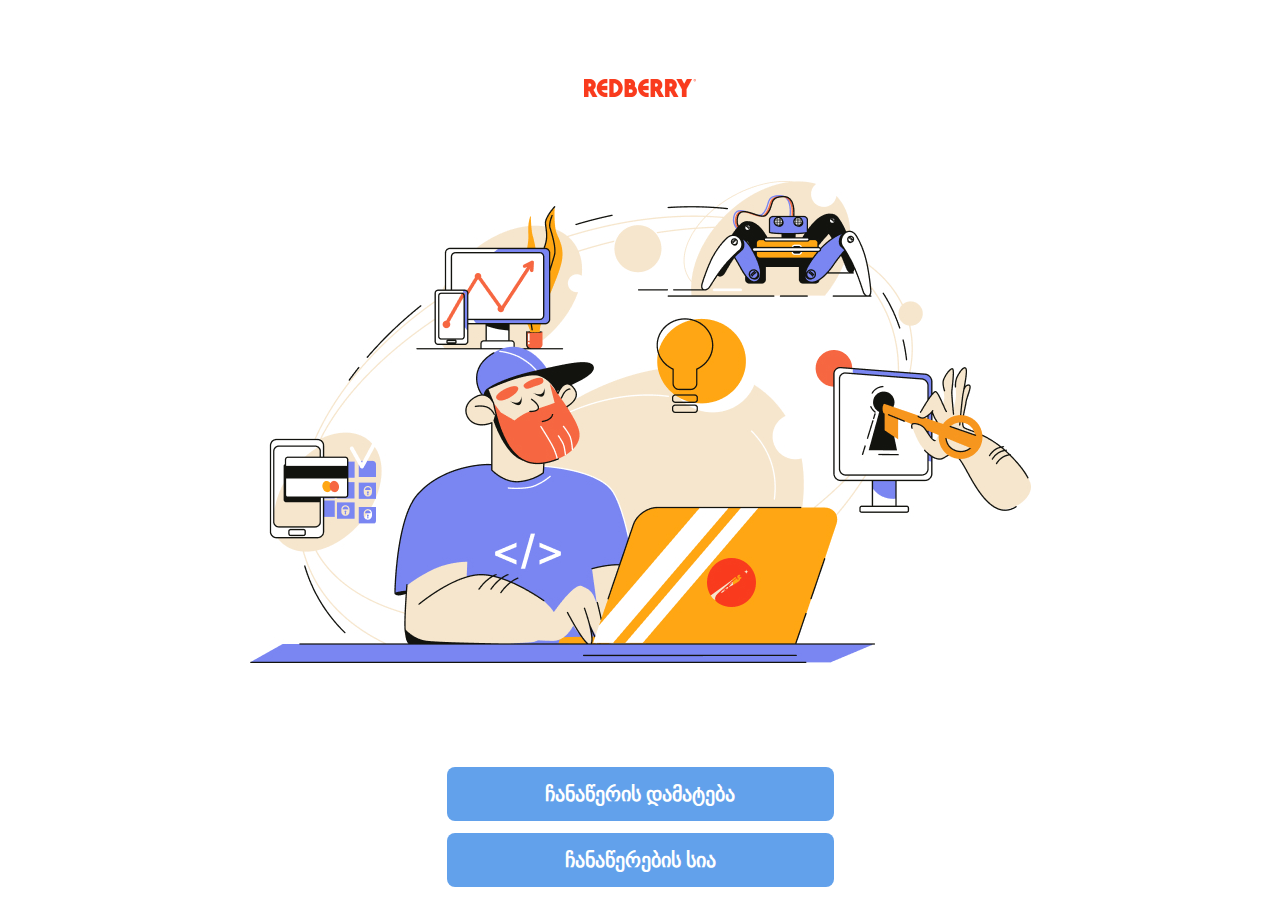
==== index.html @ fa4885e2 "." ====
<!DOCTYPE html>
<html  lang="en">
<head>
    <meta charset="UTF-8">
    <meta http-equiv="X-UA-Compatible" content="IE=edge">
    <meta name="viewport" content="width=device-width, initial-scale=1.0">
    <title>Document</title>
    <link rel="stylesheet" href="/styles/button.css">
    <link rel="stylesheet" href="/styles/styles.css">
    <script src="myscript.js"></script>
</head>
<body>
    <div class="logo">
        <img src="/photos/logo.jpg" alt="">
    </div>

    <div class="landing-logo">
        <img class="desktop-img" src="/photos/landing-img-desktop.jpg" alt="">
        <img class="phone-img" src="/photos/Group.png" alt="">
    </div>
    
    <div class="cont-wrap">
        <div class="button-container">
            <a href="/form.html" class="btn btn-fluid"> <h4 class="add-text">ჩანაწერის დამატება</h4> </a>
            <a href="/list.html" class="btn btn-fluid"> <h4 class="add-text">ჩანაწერების სია</h4></a>    
        </div>
    </div>
</body>
</html>
---- styles/button.css ----
/* Button Class */
.btn {
    height: 60px;
    display: inline-flex;
    padding: 0 45px;
    background: #62A1EB;
    border-radius: 8px;
    border: none;
    align-items: center;
    text-decoration: none;

    color: #FFFFFF;
    font-family: 'Helvetica Neue', 'Roboto';
    font-style: normal;
    font-weight: 500;
    font-size: 20px;
}

.btn.btn-fluid{
    width: 100%;
    padding-left: 0;
    padding-right: 0;
    justify-content: center;
    align-items: center;
}

.btn:hover {
    background-color: #317AD0;
    cursor: pointer;
}

.btn:focus {
    background-color: #1A5DAB;
}
/* Button Class END */



/* Input Class */
---- styles/styles.css ----
*{
    margin: 0;
    padding: 0;
}


.button-container {
    width:387px;
    height: 120px;
    display: flex;
    flex-direction: column;
    gap: 12px;
}

.logo {
    display: block;
    width: 100%;
    text-align: center;
    margin-top: 79px;
}

.landing-logo {
    display: block;
    text-align: center;
    margin-top: 80px;
}

.cont-wrap {
    display: flex;
    justify-content: center;
    margin-top: 100px;
}

.phone-img {
    display: none;
}

@media (max-width:800px){
    .desktop-img{
        display: none;
    }
    .phone-img{
        display: inline;
        justify-content: center;
        align-items: center;
    }
    .button-container {
        width: 360px;
        margin-top: 50px;
    }

}
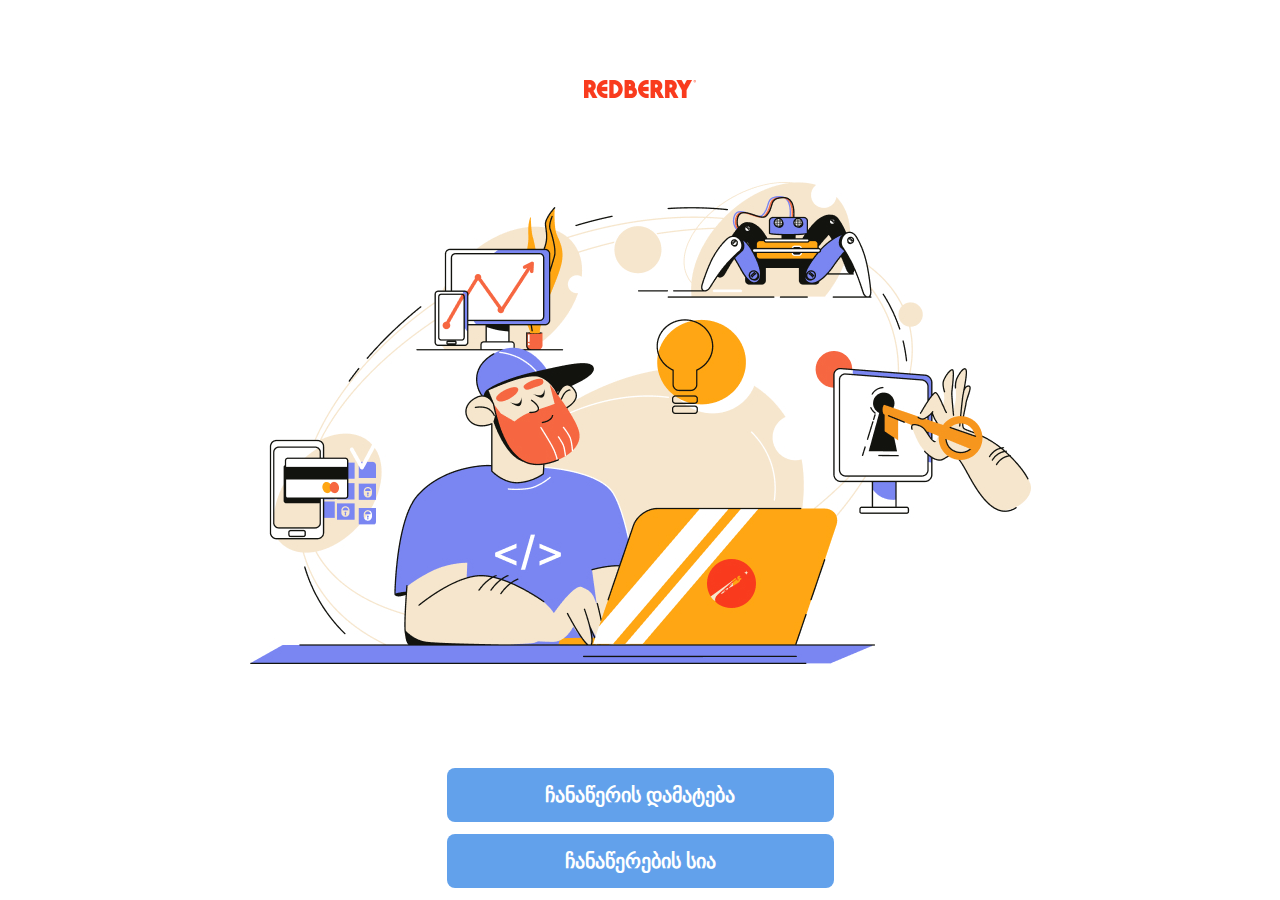
==== commit de1c2dea: "latest commit" ====
--- a/index.html
+++ b/index.html
@@ -5,8 +5,9 @@
     <meta http-equiv="X-UA-Compatible" content="IE=edge">
     <meta name="viewport" content="width=device-width, initial-scale=1.0">
     <title>Document</title>
+    <link rel="stylesheet" href="/styles/global.css">
     <link rel="stylesheet" href="/styles/button.css">
-    <link rel="stylesheet" href="/styles/styles.css">
+    <link rel="stylesheet" href="index.css">
     <script src="myscript.js"></script>
 </head>
 <body>
--- a/styles/global.css
+++ b/styles/global.css
@@ -0,0 +1,76 @@
+@font-face {
+    font-family: "helvetica";
+    src: url("/fonts/HelveticaNeue.ttc");
+}
+
+*, *::before, *::after {
+    margin: 0;
+    padding: 0;
+    box-sizing: border-box;
+}
+
+html, body {
+    height: 100%;
+    font-family: "helvetica";
+    background-color: #F6F6F6;
+}
+
+header{
+    padding: 50px 70px 30px;
+    display: flex;
+    justify-content: center;
+    align-items: center;
+    position: relative;
+    height: 160px;
+}
+
+header .back-btn{
+    position: absolute;
+    left: 70px;
+    top: 50%;
+    transform: translateY(-30%);
+    display: inline-flex;
+    width: 53px;
+    height: 53px;
+    border-radius: 50%;
+    background-color: #D9D9D9;
+    color: #2E2E2E;
+    justify-content: center;
+    align-items: center;
+}
+
+header .back-btn:hover{
+    cursor: pointer;
+}
+
+header .header-content{
+    font-weight: 700;
+    font-size: 34px;
+    line-height: 21px;
+}
+
+@media (max-width:800px){
+    header{
+        height: 84px;
+        padding: 31px 16px 11px;
+        background-color: #F7F7F7;
+    }
+
+    header .back-btn{
+        left: 11px;
+        background-color: #F7F7F7;
+        width: 20px;
+        height: 20px;
+    }
+
+    header .back-btn svg{
+        width: 9.21px;
+        height: 16px;
+    }
+
+    header .header-content{
+        font-weight: 700;
+        font-size: 16px;
+        line-height: 20px;
+    }
+}--- a/index.css
+++ b/index.css
@@ -0,0 +1,51 @@
+body{
+    background-color: #FFFFFF;
+}
+
+
+.button-container {
+    width:387px;
+    height: 120px;
+    display: flex;
+    flex-direction: column;
+    gap: 12px;
+}
+
+.logo {
+    display: block;
+    width: 100%;
+    text-align: center;
+    padding-top: 80px;
+}
+
+.landing-logo {
+    display: block;
+    text-align: center;
+    padding-top: 80px;
+}
+
+.cont-wrap {
+    display: flex;
+    justify-content: center;
+    margin-top: 100px;
+}
+
+.phone-img {
+    display: none;
+}
+
+@media (max-width:800px){
+    .desktop-img{
+        display: none;
+    }
+    .phone-img{
+        display: inline;
+        justify-content: center;
+        align-items: center;
+    }
+    .button-container {
+        width: 360px;
+        margin-top: 50px;
+    }
+
+}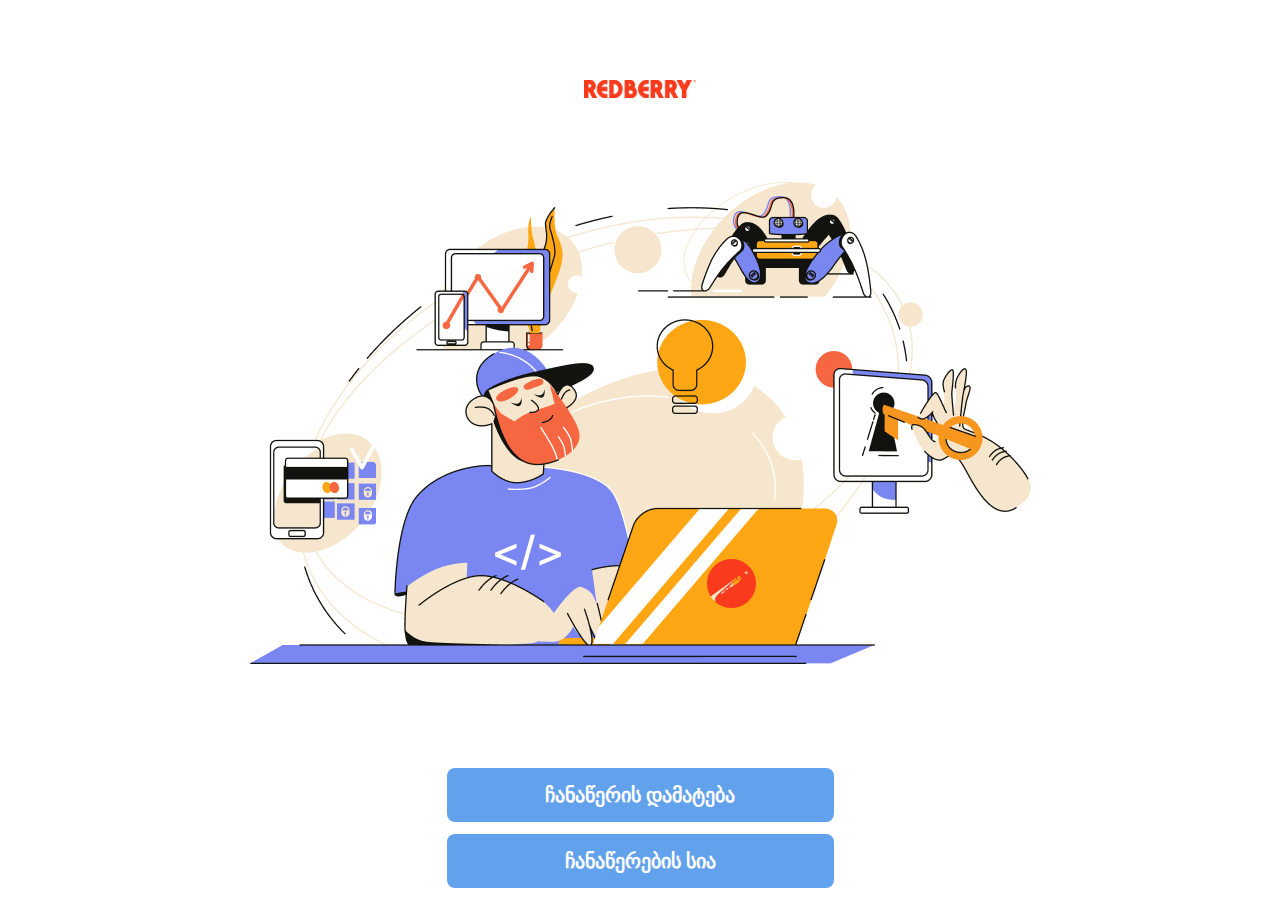
==== commit eac83ce0: "latest commit" ====
--- a/index.html
+++ b/index.html
@@ -12,7 +12,15 @@
 </head>
 <body>
     <div class="logo">
-        <img src="/photos/logo.jpg" alt="">
+        <svg width="112" height="18" viewBox="0 0 112 18" fill="none" xmlns="http://www.w3.org/2000/svg" xmlns:xlink="http://www.w3.org/1999/xlink">
+            <rect width="112" height="18" fill="url(#pattern0)"/>
+            <defs>
+            <pattern id="pattern0" patternContentUnits="objectBoundingBox" width="1" height="1">
+            <use xlink:href="#image0_7_194" transform="translate(0 -0.00434028) scale(0.000244141 0.0015191)"/>
+            </pattern>
+            <image id="image0_7_194" width="4096" height="664" xlink:href="[data-uri]"/>
+            </defs>
+        </svg>            
     </div>
 
     <div class="landing-logo">
--- a/styles/global.css
+++ b/styles/global.css
@@ -49,6 +49,13 @@
     line-height: 21px;
 }
 
+footer{
+    width: 100%;
+    display: flex;
+    justify-content: center;
+    padding: 45px 0;
+}
+
 @media (max-width:800px){
     header{
         height: 84px;
